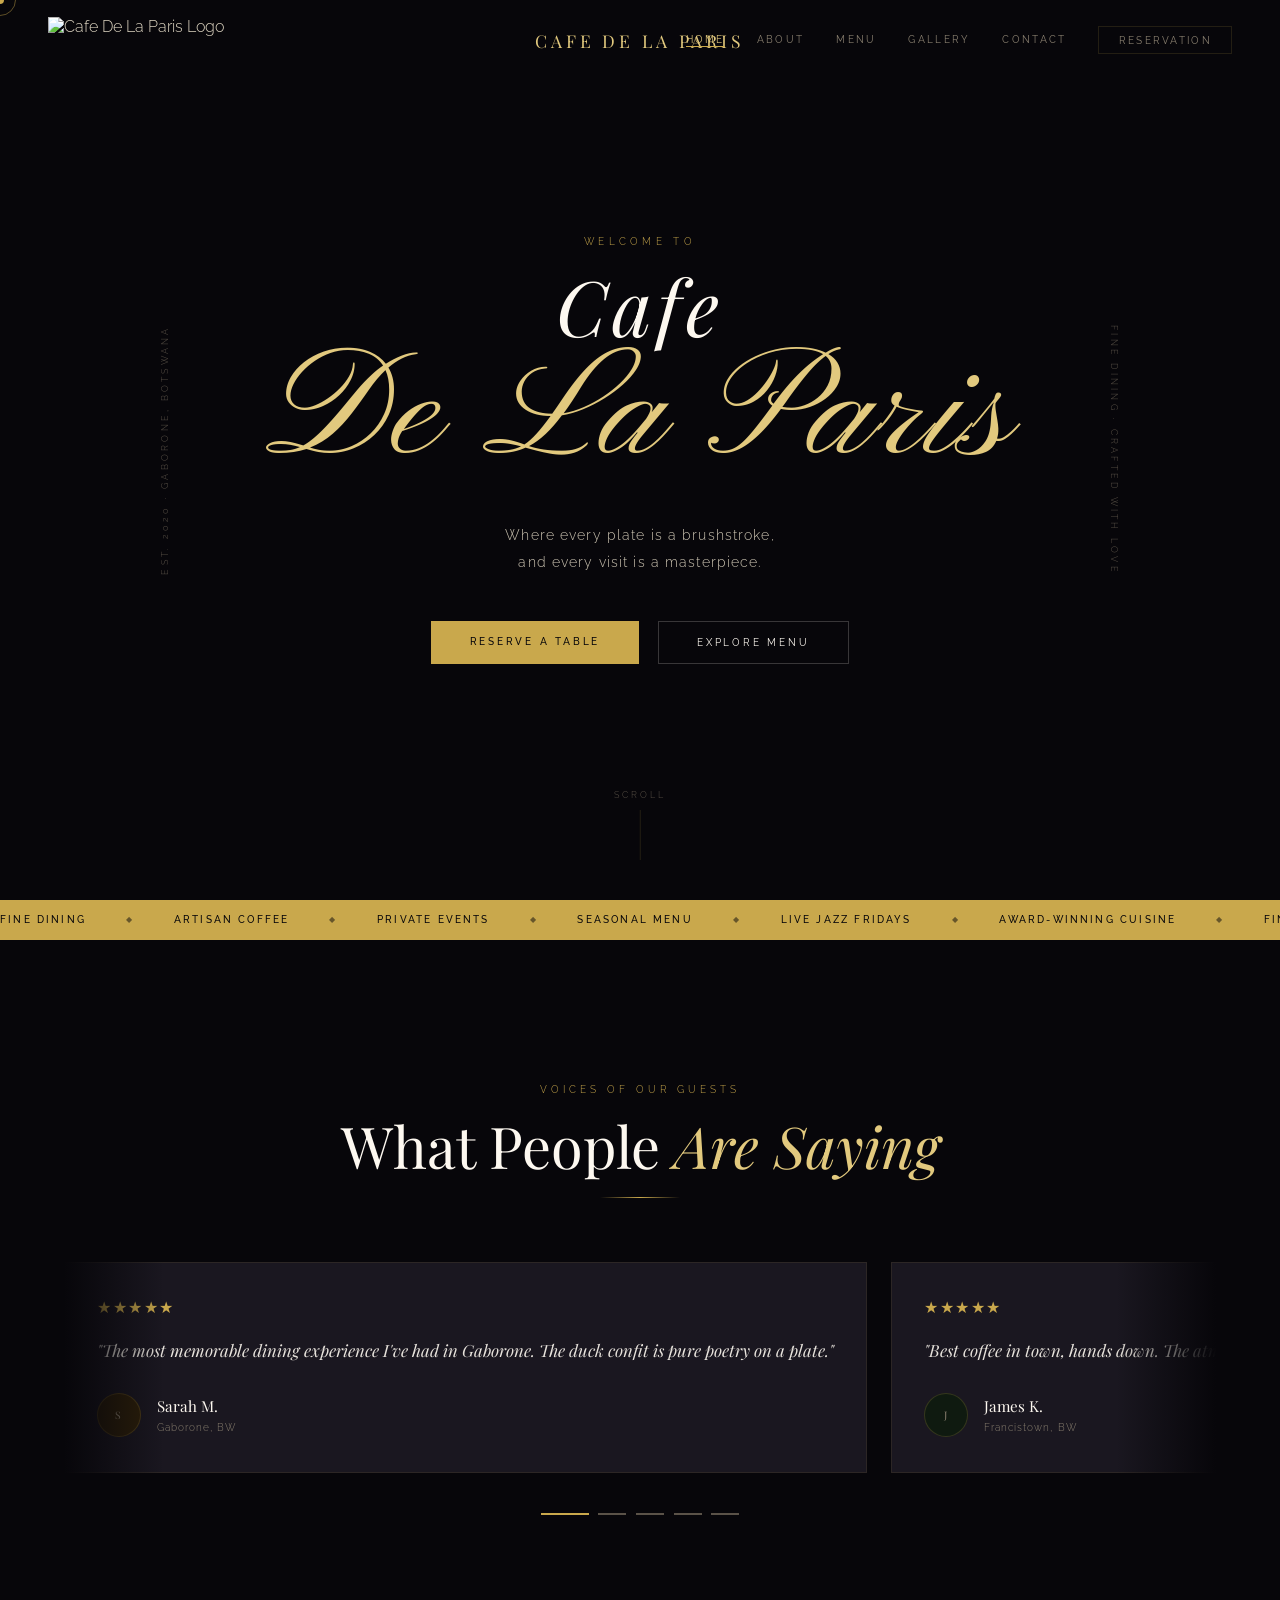
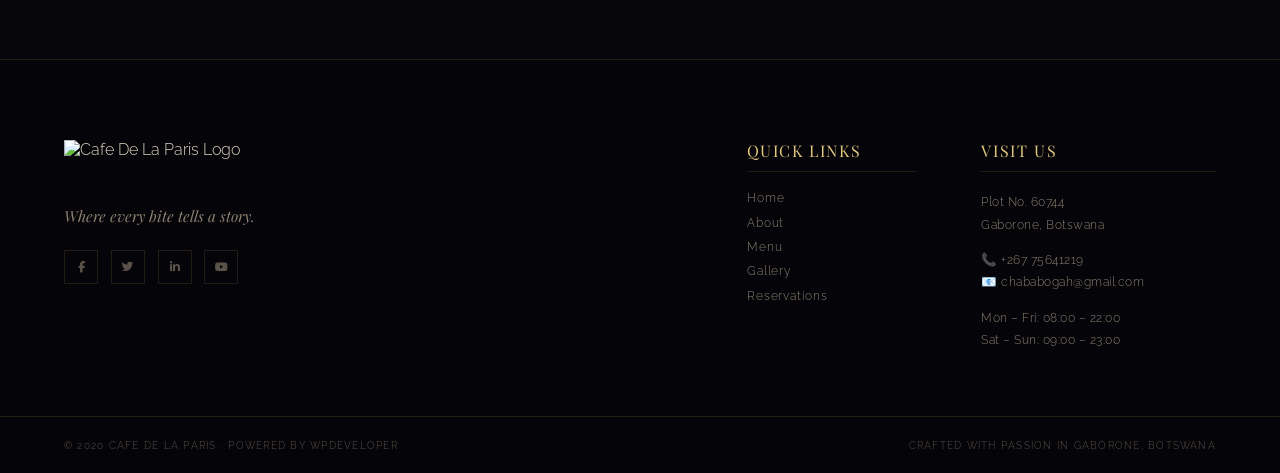
==== index.html @ c8ec7038 "Add files via upload" ====
<!DOCTYPE html>
<html lang="en">
<head>
  <meta charset="UTF-8">
  <meta name="viewport" content="width=device-width, initial-scale=1.0">
  <title>Cafe De La Paris — Home</title>

  <!-- Font Awesome -->
  <link rel="stylesheet" href="https://cdnjs.cloudflare.com/ajax/libs/font-awesome/6.5.0/css/all.min.css">

  <!-- Google Fonts -->
  <link rel="preconnect" href="https://fonts.googleapis.com">
  <link href="https://fonts.googleapis.com/css2?family=Playfair+Display:ital,wght@0,400;0,500;1,400;1,500&family=Raleway:wght@200;300;400;500&family=Pinyon+Script&display=swap" rel="stylesheet">

  <!-- Stylesheet -->
  <link rel="stylesheet" href="index.css">
</head>
<body>

  <!-- ══════════════════ CURSOR ══════════════════ -->
  <div class="cursor" id="cursor"></div>
  <div class="cursor-trail" id="cursorTrail"></div>

  <!-- ══════════════════ NAV ══════════════════ -->
  <header class="nav-wrap" id="navbar">
    <div class="nav-inner">

      <div class="nav-logo">
        <img src="images/logo 3.0.png" alt="Cafe De La Paris Logo">
      </div>

      <p class="nav-brand">Cafe De La Paris</p>

      <nav class="nav-links">
        <a href="index.html" class="active">Home</a>
        <a href="about.html">About</a>
        <a href="menu.html">Menu</a>
        <a href="gallery.html">Gallery</a>
        <a href="contact.html">Contact</a>
        <a href="reservation.html" class="nav-cta">Reservation</a>
      </nav>

      <!-- Mobile hamburger -->
      <button class="hamburger" id="hamburger" aria-label="Open menu">
        <span></span><span></span><span></span>
      </button>

    </div>
  </header>

  <!-- Mobile nav overlay -->
  <div class="mobile-nav" id="mobileNav">
    <button class="mobile-close" id="mobileClose">✕</button>
    <nav>
      <a href="index.html">Home</a>
      <a href="about.html">About</a>
      <a href="menu.html">Menu</a>
      <a href="gallery.html">Gallery</a>
      <a href="contact.html">Contact</a>
      <a href="reservation.html">Reserve a table</a>
    </nav>
  </div>

  <!-- ══════════════════ HERO ══════════════════ -->
  <section class="hero" id="hero">

    <!-- Background video -->
    <video class="hero-video" autoplay muted loop playsinline>
      <source src="video/emily.mp4" type="video/mp4">
    </video>

    <!-- Layered overlays -->
    <div class="hero-overlay-1"></div>
    <div class="hero-overlay-2"></div>

    <!-- Decorative vertical text -->
    <p class="hero-vert-left">Est. 2020 · Gaborone, Botswana</p>
    <p class="hero-vert-right">Fine Dining · Crafted With Love</p>

    <!-- Main hero content -->
    <div class="hero-content">
      <span class="hero-tag">Welcome to</span>
      <h1 class="hero-title">
        <em>Cafe</em>
        <span class="hero-title-script">De La Paris</span>
      </h1>
      <p class="hero-sub">Where every plate is a brushstroke,<br>and every visit is a masterpiece.</p>
      <div class="hero-actions">
        <a href="reservation.html" class="btn-primary">Reserve a Table</a>
        <a href="menu.html" class="btn-ghost">Explore Menu</a>
      </div>
    </div>

    <!-- Animated scroll indicator -->
    <div class="scroll-indicator">
      <span>Scroll</span>
      <div class="scroll-bar"><div class="scroll-thumb"></div></div>
    </div>

  </section>

  <!-- ══════════════════ MARQUEE STRIP ══════════════════ -->
  <div class="marquee-strip">
    <div class="marquee-track">
      <span>Fine Dining</span>
      <span class="dot">◆</span>
      <span>Artisan Coffee</span>
      <span class="dot">◆</span>
      <span>Private Events</span>
      <span class="dot">◆</span>
      <span>Seasonal Menu</span>
      <span class="dot">◆</span>
      <span>Live Jazz Fridays</span>
      <span class="dot">◆</span>
      <span>Award-Winning Cuisine</span>
      <span class="dot">◆</span>
      <span>Fine Dining</span>
      <span class="dot">◆</span>
      <span>Artisan Coffee</span>
      <span class="dot">◆</span>
      <span>Private Events</span>
      <span class="dot">◆</span>
      <span>Seasonal Menu</span>
      <span class="dot">◆</span>
      <span>Live Jazz Fridays</span>
      <span class="dot">◆</span>
      <span>Award-Winning Cuisine</span>
      <span class="dot">◆</span>
    </div>
  </div>

  <!-- ══════════════════ REVIEWS ══════════════════ -->
  <section class="reviews-section reveal-section">
    <div class="reviews-header">
      <span class="section-tag">Voices of Our Guests</span>
      <h2 class="section-title">What People <em>Are Saying</em></h2>
      <div class="gold-rule"></div>
    </div>

    <div class="reviews-track-wrap">
      <div class="reviews-track" id="reviewsTrack">

        <div class="review-card">
          <div class="review-stars">★★★★★</div>
          <p class="review-text">"The most memorable dining experience I've had in Gaborone. The duck confit is pure poetry on a plate."</p>
          <div class="review-author">
            <div class="review-avatar" style="background:#2c1f0a;">
              <!-- Replace with: <img src="images/sarah.jpg" alt="Sarah"> -->
              <span>S</span>
            </div>
            <div>
              <strong>Sarah M.</strong>
              <span>Gaborone, BW</span>
            </div>
          </div>
        </div>

        <div class="review-card">
          <div class="review-stars">★★★★★</div>
          <p class="review-text">"Best coffee in town, hands down. The atmosphere is stunning and the staff make you feel like royalty."</p>
          <div class="review-author">
            <div class="review-avatar" style="background:#0f1a10;">
              <span>J</span>
            </div>
            <div>
              <strong>James K.</strong>
              <span>Francistown, BW</span>
            </div>
          </div>
        </div>

        <div class="review-card">
          <div class="review-stars">★★★★★</div>
          <p class="review-text">"Friendly staff, gorgeous décor and absolutely delicious desserts. We come every weekend!"</p>
          <div class="review-author">
            <div class="review-avatar" style="background:#1a0f0a;">
              <span>L</span>
            </div>
            <div>
              <strong>Lebo T.</strong>
              <span>Gaborone, BW</span>
            </div>
          </div>
        </div>

        <div class="review-card">
          <div class="review-stars">★★★★★</div>
          <p class="review-text">"The truffle risotto alone is worth a trip across the city. Truly world-class cooking."</p>
          <div class="review-author">
            <div class="review-avatar" style="background:#0a0f1a;">
              <span>A</span>
            </div>
            <div>
              <strong>Amelia R.</strong>
              <span>Cape Town, SA</span>
            </div>
          </div>
        </div>

        <div class="review-card">
          <div class="review-stars">★★★★★</div>
          <p class="review-text">"Jazz night on Friday was magical. Great music, great wine, unforgettable company."</p>
          <div class="review-author">
            <div class="review-avatar" style="background:#081418;">
              <span>M</span>
            </div>
            <div>
              <strong>Mike O.</strong>
              <span>Johannesburg, SA</span>
            </div>
          </div>
        </div>

      </div>
    </div>

    <!-- Dots navigation -->
    <div class="reviews-dots" id="reviewsDots"></div>
  </section>

  <!-- ══════════════════ FOOTER ══════════════════ -->
  <footer class="site-footer">
    <div class="footer-top">

      <div class="footer-brand">
        <img src="images/logo 3.0.png" alt="Cafe De La Paris Logo" class="footer-logo">
        <p class="footer-tagline">Where every bite tells a story.</p>
        <div class="footer-socials">
          <a href="#" aria-label="Facebook"><i class="fab fa-facebook-f"></i></a>
          <a href="#" aria-label="Twitter"><i class="fab fa-twitter"></i></a>
          <a href="#" aria-label="LinkedIn"><i class="fab fa-linkedin-in"></i></a>
          <a href="#" aria-label="YouTube"><i class="fab fa-youtube"></i></a>
        </div>
      </div>

      <div class="footer-map-col">
        <iframe
          src="https://www.google.com/maps/embed?pb=!1m18!1m12!1m3!1d1983.123456789!2d-0.119543!3d51.503324!2m3!1f0!2f0!3f0!3m2!1i1024!2i768!4f13.1!3m3!1m2!1s0x487604b123456789%3A0xabcdef123456789!2slastminute.com%20London%20Eye!5e0!3m2!1sen!2suk!4v1600000000000!5m2!1sen!2suk"
          width="100%" height="180" style="border:0;" allowfullscreen="" loading="lazy"
          referrerpolicy="no-referrer-when-downgrade">
        </iframe>
      </div>

      <div class="footer-links-col">
        <h4>Quick Links</h4>
        <a href="home.html">Home</a>
        <a href="about.css">About</a>
        <a href="#">Menu</a>
        <a href="gallery.html">Gallery</a>
        <a href="reservation.html">Reservations</a>
      </div>

      <div class="footer-info-col">
        <h4>Visit Us</h4>
        <p>Plot No. 60744<br>Gaborone, Botswana</p>
        <p style="margin-top:0.8rem;">📞 +267 75641219</p>
        <p>📧 chababogah@gmail.com</p>
        <p style="margin-top:0.8rem;">Mon – Fri: 08:00 – 22:00</p>
        <p>Sat – Sun: 09:00 – 23:00</p>
      </div>

    </div>

    <div class="footer-bottom">
      <p>© 2020 Cafe De La Paris · Powered by WPDEVELOPER</p>
      <p>Crafted with passion in Gaborone, Botswana</p>
    </div>
  </footer>

  <!-- JavaScript -->
  <script src="index.js"></script>

</body>
</html>
---- index.css ----
/* ============================================================
   CAFE DE LA PARIS — index.css
   Aesthetic: Dark Luxury · French Editorial · Warm Gold
   ============================================================ */

@import url('https://fonts.googleapis.com/css2?family=Playfair+Display:ital,wght@0,400;0,500;1,400;1,500&family=Raleway:wght@200;300;400;500&family=Pinyon+Script&display=swap');

/* ── Variables ── */
:root {
  --black:     #07060a;
  --deep:      #0e0c12;
  --charcoal:  #1a1720;
  --gold:      #c9a84c;
  --gold-lt:   #e2c97e;
  --gold-dim:  rgba(201,168,76,0.15);
  --gold-glow: rgba(201,168,76,0.35);
  --cream:     #fdf8f0;
  --body:      #ccc4b2;
  --body-dim:  #8a8070;
  --muted:     #5a5248;

  --serif:  'Playfair Display', Georgia, serif;
  --script: 'Pinyon Script', cursive;
  --sans:   'Raleway', sans-serif;
  --ease:   cubic-bezier(0.25, 0.46, 0.45, 0.94);
  --nav-h:  80px;
}

/* ── Reset ── */
*, *::before, *::after { box-sizing: border-box; margin: 0; padding: 0; }
html { scroll-behavior: smooth; font-size: 16px; }
body {
  background: var(--black);
  color: var(--body);
  font-family: var(--sans);
  font-weight: 300;
  overflow-x: hidden;
  cursor: none;
  -webkit-font-smoothing: antialiased;
}
a   { text-decoration: none; color: inherit; }
img { display: block; max-width: 100%; }

/* ── Custom Cursor ── */
.cursor {
  position: fixed;
  width: 8px; height: 8px;
  background: var(--gold);
  border-radius: 50%;
  pointer-events: none;
  z-index: 9999;
  transform: translate(-50%,-50%);
  transition: width .25s var(--ease), height .25s var(--ease);
}
.cursor-trail {
  position: fixed;
  width: 32px; height: 32px;
  border: 1px solid rgba(201,168,76,.45);
  border-radius: 50%;
  pointer-events: none;
  z-index: 9998;
  transform: translate(-50%,-50%);
  transition: width .35s var(--ease), height .35s var(--ease), opacity .3s;
}

/* ══════════════════════════════════════════════
   NAV
══════════════════════════════════════════════ */
.nav-wrap {
  position: fixed;
  top: 0; left: 0; width: 100%;
  z-index: 200;
  height: var(--nav-h);
  transition: background .4s var(--ease), box-shadow .4s;
}
.nav-wrap.scrolled {
  background: rgba(7,6,10,.96);
  box-shadow: 0 1px 0 var(--gold-dim);
  backdrop-filter: blur(10px);
}
.nav-inner {
  max-width: 1400px;
  margin: 0 auto;
  height: 100%;
  display: flex;
  align-items: center;
  justify-content: space-between;
  padding: 0 3rem;
  gap: 2rem;
}
.nav-logo img {
  height: 46px; width: auto;
  filter: brightness(1.1);
}
.nav-brand {
  font-family: var(--serif);
  font-size: 1.1rem;
  font-weight: 400;
  letter-spacing: .22em;
  color: var(--gold-lt);
  text-transform: uppercase;
  position: absolute;
  left: 50%; transform: translateX(-50%);
  white-space: nowrap;
  pointer-events: none;
}
.nav-links {
  display: flex;
  align-items: center;
  gap: 2rem;
}
.nav-links a {
  font-size: .65rem;
  font-weight: 400;
  letter-spacing: .22em;
  text-transform: uppercase;
  color: var(--body-dim);
  position: relative;
  padding-bottom: 2px;
  transition: color .3s;
  cursor: none;
}
.nav-links a::after {
  content: '';
  position: absolute;
  left: 0; bottom: 0;
  width: 0; height: 1px;
  background: var(--gold);
  transition: width .35s var(--ease);
}
.nav-links a:hover,
.nav-links a.active        { color: var(--gold-lt); }
.nav-links a:hover::after,
.nav-links a.active::after { width: 100%; }

.nav-cta {
  border: 1px solid var(--gold-dim) !important;
  padding: .45rem 1.2rem !important;
  transition: border-color .3s, background .3s, color .3s !important;
}
.nav-cta:hover {
  background: var(--gold-dim) !important;
  border-color: var(--gold) !important;
  color: var(--gold-lt) !important;
}

/* Hamburger */
.hamburger {
  display: none;
  flex-direction: column;
  gap: 5px;
  background: none;
  border: none;
  cursor: none;
  padding: 4px;
}
.hamburger span {
  display: block;
  width: 24px; height: 1px;
  background: var(--gold);
  transition: transform .3s, opacity .3s;
}

/* Mobile nav */
.mobile-nav {
  position: fixed;
  inset: 0;
  background: rgba(7,6,10,.98);
  z-index: 500;
  display: flex;
  flex-direction: column;
  align-items: center;
  justify-content: center;
  gap: 2rem;
  opacity: 0;
  pointer-events: none;
  transition: opacity .4s var(--ease);
}
.mobile-nav.open { opacity: 1; pointer-events: all; }
.mobile-nav nav  { display: flex; flex-direction: column; align-items: center; gap: 1.8rem; }
.mobile-nav a {
  font-family: var(--serif);
  font-size: 2rem;
  font-weight: 400;
  color: var(--cream);
  letter-spacing: .1em;
  transition: color .3s;
}
.mobile-nav a:hover { color: var(--gold-lt); }
.mobile-close {
  position: absolute;
  top: 2rem; right: 2.5rem;
  font-size: 1.4rem;
  color: var(--body-dim);
  background: none;
  border: none;
  cursor: none;
  transition: color .3s;
}
.mobile-close:hover { color: var(--gold); }

/* ══════════════════════════════════════════════
   HERO
══════════════════════════════════════════════ */
.hero {
  position: relative;
  height: 100vh;
  min-height: 620px;
  display: flex;
  align-items: center;
  justify-content: center;
  overflow: hidden;
}
.hero-video {
  position: absolute;
  inset: 0;
  width: 100%; height: 100%;
  object-fit: cover;
  object-position: center;
  filter: brightness(.3) saturate(.65);
  z-index: 0;
}
.hero-overlay-1 {
  position: absolute; inset: 0; z-index: 1;
  background: radial-gradient(ellipse at center, transparent 20%, rgba(7,6,10,.7) 100%);
}
.hero-overlay-2 {
  position: absolute; inset: 0; z-index: 2;
  background: linear-gradient(to bottom,
    rgba(7,6,10,.55)  0%,
    transparent       30%,
    transparent       65%,
    rgba(7,6,10,.98)  100%
  );
}

/* Vertical decorative text */
.hero-vert-left,
.hero-vert-right {
  position: absolute;
  font-size: .58rem;
  letter-spacing: .35em;
  text-transform: uppercase;
  color: var(--muted);
  z-index: 4;
  white-space: nowrap;
}
.hero-vert-left  { left: 2.5rem; top: 50%; transform: translateY(-50%) rotate(-90deg); }
.hero-vert-right { right: 2.5rem; top: 50%; transform: translateY(-50%) rotate(90deg); }

/* Hero content */
.hero-content {
  position: relative;
  z-index: 5;
  text-align: center;
  padding: 0 1.5rem;
}
.hero-tag {
  display: block;
  font-size: .6rem;
  letter-spacing: .45em;
  text-transform: uppercase;
  color: var(--gold);
  margin-bottom: 1.5rem;
  animation: fadeUp .9s ease both;
}
.hero-title {
  font-family: var(--serif);
  font-weight: 400;
  line-height: .9;
  color: var(--cream);
  animation: fadeUp .9s ease .12s both;
}
.hero-title em {
  display: block;
  font-size: clamp(2.5rem, 6vw, 5.5rem);
  font-style: italic;
  letter-spacing: .06em;
  color: var(--cream);
}
.hero-title-script {
  display: block;
  font-family: var(--script);
  font-size: clamp(4rem, 12vw, 11rem);
  color: var(--gold-lt);
  line-height: 1;
  letter-spacing: .02em;
}
.hero-sub {
  font-size: .88rem;
  font-weight: 300;
  letter-spacing: .08em;
  color: var(--body);
  opacity: .8;
  margin: 1.8rem auto 2.8rem;
  max-width: 420px;
  line-height: 1.9;
  animation: fadeUp .9s ease .25s both;
}
.hero-actions {
  display: flex;
  gap: 1.2rem;
  justify-content: center;
  animation: fadeUp .9s ease .38s both;
}

/* Scroll indicator */
.scroll-indicator {
  position: absolute;
  bottom: 2.5rem;
  left: 50%;
  transform: translateX(-50%);
  z-index: 5;
  display: flex;
  flex-direction: column;
  align-items: center;
  gap: .6rem;
}
.scroll-indicator span {
  font-size: .55rem;
  letter-spacing: .35em;
  text-transform: uppercase;
  color: var(--muted);
}
.scroll-bar {
  width: 1px; height: 50px;
  background: rgba(201,168,76,.15);
  position: relative;
  overflow: hidden;
}
.scroll-thumb {
  width: 100%; height: 50%;
  background: var(--gold);
  position: absolute;
  top: -50%;
  animation: scrollDown 2s ease infinite;
}
@keyframes scrollDown {
  0%   { top: -50%; }
  100% { top: 100%; }
}

/* ── Buttons ── */
.btn-primary {
  display: inline-block;
  font-family: var(--sans);
  font-size: .62rem;
  font-weight: 500;
  letter-spacing: .28em;
  text-transform: uppercase;
  color: var(--black);
  background: var(--gold);
  padding: .95rem 2.4rem;
  cursor: none;
  transition: background .35s var(--ease), transform .25s, box-shadow .35s;
  box-shadow: 0 0 0 rgba(201,168,76,0);
}
.btn-primary:hover {
  background: var(--gold-lt);
  transform: translateY(-2px);
  box-shadow: 0 8px 32px rgba(201,168,76,.3);
}
.btn-ghost {
  display: inline-block;
  font-family: var(--sans);
  font-size: .62rem;
  font-weight: 400;
  letter-spacing: .28em;
  text-transform: uppercase;
  color: var(--cream);
  border: 1px solid rgba(253,248,240,.2);
  padding: .95rem 2.4rem;
  cursor: none;
  transition: border-color .35s, color .35s, background .35s;
}
.btn-ghost:hover {
  border-color: var(--gold);
  color: var(--gold-lt);
  background: rgba(201,168,76,.06);
}

/* ══════════════════════════════════════════════
   MARQUEE STRIP
══════════════════════════════════════════════ */
.marquee-strip {
  background: var(--gold);
  padding: .9rem 0;
  overflow: hidden;
}
.marquee-track {
  display: flex;
  gap: 2.5rem;
  width: max-content;
  animation: marquee 22s linear infinite;
}
.marquee-track span {
  font-size: .62rem;
  font-weight: 500;
  letter-spacing: .22em;
  text-transform: uppercase;
  color: var(--black);
  white-space: nowrap;
}
.marquee-track .dot { font-size: .5rem; opacity: .5; }
@keyframes marquee {
  from { transform: translateX(0); }
  to   { transform: translateX(-50%); }
}

/* ══════════════════════════════════════════════
   SHARED SECTION STYLES
══════════════════════════════════════════════ */
.section-tag {
  display: block;
  font-size: .6rem;
  letter-spacing: .42em;
  text-transform: uppercase;
  color: var(--gold);
  margin-bottom: 1.2rem;
}
.section-title {
  font-family: var(--serif);
  font-size: clamp(2rem, 4.5vw, 3.8rem);
  font-weight: 400;
  color: var(--cream);
  line-height: 1.1;
  margin-bottom: 1.2rem;
}
.section-title em {
  font-style: italic;
  color: var(--gold-lt);
}
.gold-rule {
  width: 55px; height: 1px;
  background: linear-gradient(to right, var(--gold), transparent);
  margin-bottom: 2rem;
}

/* Reveal animation */
.reveal-section {
  opacity: 0;
  transform: translateY(40px);
  transition: opacity .8s var(--ease), transform .8s var(--ease);
}
.reveal-section.visible {
  opacity: 1;
  transform: translateY(0);
}

/* ══════════════════════════════════════════════
   ABOUT SPLIT
══════════════════════════════════════════════ */
.about-split {
  display: grid;
  grid-template-columns: 1fr 1fr;
  gap: 6rem;
  align-items: center;
  max-width: 1300px;
  margin: 0 auto;
  padding: 9rem 4rem;
}
.about-img-frame {
  position: relative;
  height: 520px;
}
.about-img-ph {
  width: 100%; height: 100%;
  background: linear-gradient(135deg, #1a1208, #2c1f0a);
  display: flex;
  align-items: center;
  justify-content: center;
}
.about-img-ph i { font-size: 4rem; color: rgba(201,168,76,.18); }
.about-img-frame img { width: 100%; height: 100%; object-fit: cover; }

/* Gold corner accent on image */
.about-img-frame::before {
  content: '';
  position: absolute;
  top: -12px; left: -12px;
  width: 80px; height: 80px;
  border-top: 2px solid var(--gold);
  border-left: 2px solid var(--gold);
  opacity: .5;
}
.about-img-frame::after {
  content: '';
  position: absolute;
  bottom: -12px; right: -12px;
  width: 80px; height: 80px;
  border-bottom: 2px solid var(--gold);
  border-right: 2px solid var(--gold);
  opacity: .5;
}

/* Badge */
.about-badge {
  position: absolute;
  bottom: -1.5rem;
  right: -1.5rem;
  width: 90px; height: 90px;
  background: var(--gold);
  border-radius: 50%;
  display: flex;
  flex-direction: column;
  align-items: center;
  justify-content: center;
  box-shadow: 0 0 30px rgba(201,168,76,.4);
}
.badge-num {
  font-family: var(--serif);
  font-size: 1.6rem;
  font-weight: 500;
  color: var(--black);
  line-height: 1;
}
.badge-label {
  font-size: .55rem;
  letter-spacing: .12em;
  text-transform: uppercase;
  color: rgba(7,6,10,.6);
}

/* Stats row */
.about-stat-row {
  display: flex;
  gap: 2rem;
  margin-top: 3rem;
}
.stat {
  display: flex;
  flex-direction: column;
  gap: .25rem;
}
.stat strong {
  font-family: var(--serif);
  font-size: 2rem;
  font-weight: 400;
  color: var(--gold-lt);
  line-height: 1;
}
.stat span {
  font-size: .68rem;
  letter-spacing: .12em;
  text-transform: uppercase;
  color: var(--body-dim);
}
.about-text-col p {
  font-size: .9rem;
  line-height: 1.9;
  color: var(--body);
  margin-bottom: 1.2rem;
  opacity: .85;
}

/* ══════════════════════════════════════════════
   MENU SECTION
══════════════════════════════════════════════ */
.menu-section {
  background: var(--deep);
  padding: 9rem 4rem;
}
.menu-header {
  text-align: center;
  margin-bottom: 4rem;
}
.menu-header .gold-rule { margin-left: auto; margin-right: auto; background: linear-gradient(to right, transparent, var(--gold), transparent); width: 80px; }

.menu-grid {
  display: grid;
  grid-template-columns: repeat(4, 1fr);
  gap: 1.5rem;
  max-width: 1300px;
  margin: 0 auto;
}
.menu-card {
  background: var(--charcoal);
  border: 1px solid rgba(201,168,76,.08);
  overflow: hidden;
  transition: transform .4s var(--ease), border-color .4s, box-shadow .4s;
  cursor: none;
}
.menu-card:hover {
  transform: translateY(-8px);
  border-color: rgba(201,168,76,.3);
  box-shadow: 0 20px 60px rgba(0,0,0,.4);
}
.featured-card {
  border-color: rgba(201,168,76,.25) !important;
}
.menu-card-img {
  height: 220px;
  position: relative;
  overflow: hidden;
}
.menu-card-img img { width: 100%; height: 100%; object-fit: cover; transition: transform .6s var(--ease); }
.menu-card:hover .menu-card-img img { transform: scale(1.08); }
.menu-img-ph {
  width: 100%; height: 100%;
  display: flex; align-items: center; justify-content: center;
}
.menu-img-ph i { font-size: 2.5rem; color: rgba(201,168,76,.2); }

.ph-food-1 { background: linear-gradient(135deg,#1a1208,#2c1a0a); }
.ph-food-2 { background: linear-gradient(135deg,#081418,#0f2030); }
.ph-food-3 { background: linear-gradient(135deg,#0a1a10,#102c18); }
.ph-food-4 { background: linear-gradient(135deg,#1a0a12,#2c0f1e); }

.menu-card-body { padding: 1.4rem 1.5rem 1.8rem; }
.menu-card-top {
  display: flex;
  justify-content: space-between;
  align-items: baseline;
  margin-bottom: .7rem;
}
.menu-card-top h3 {
  font-family: var(--serif);
  font-size: 1.05rem;
  font-weight: 400;
  color: var(--cream);
  letter-spacing: .03em;
}
.menu-price {
  font-family: var(--serif);
  font-size: 1rem;
  color: var(--gold);
  font-style: italic;
}
.menu-card-body p {
  font-size: .75rem;
  line-height: 1.7;
  color: var(--body-dim);
  margin-bottom: 1rem;
}
.menu-tag {
  font-size: .58rem;
  letter-spacing: .18em;
  text-transform: uppercase;
  color: var(--gold);
  border: 1px solid rgba(201,168,76,.25);
  padding: .25rem .7rem;
}
.menu-footer-action {
  text-align: center;
  margin-top: 3.5rem;
}

/* ══════════════════════════════════════════════
   EXPERIENCE SECTION
══════════════════════════════════════════════ */
.experience-section {
  position: relative;
  min-height: 85vh;
  display: flex;
  align-items: center;
  overflow: hidden;
}
.exp-bg-img {
  position: absolute;
  inset: 0;
}
.exp-bg-ph {
  width: 100%; height: 100%;
  background: linear-gradient(135deg,#0e0c08,#1a1510,#0e0c08);
}
.exp-bg-img img { width: 100%; height: 100%; object-fit: cover; }
.exp-overlay {
  position: absolute; inset: 0;
  background: linear-gradient(to right,
    rgba(7,6,10,.95) 0%,
    rgba(7,6,10,.7)  50%,
    rgba(7,6,10,.2)  100%
  );
}
.exp-content {
  position: relative;
  z-index: 2;
  max-width: 540px;
  padding: 7rem 5rem;
}
.exp-content p {
  font-size: .88rem;
  line-height: 1.9;
  color: var(--body-dim);
  margin-bottom: 2.5rem;
}
.exp-features {
  display: grid;
  grid-template-columns: 1fr 1fr;
  gap: 1.2rem;
  margin-bottom: 3rem;
}
.exp-feat {
  display: flex;
  align-items: center;
  gap: .8rem;
  font-size: .7rem;
  letter-spacing: .1em;
  text-transform: uppercase;
  color: var(--body);
}
.exp-feat i {
  color: var(--gold);
  font-size: .85rem;
  width: 18px;
}

/* ══════════════════════════════════════════════
   REVIEWS
══════════════════════════════════════════════ */
.reviews-section {
  padding: 9rem 4rem;
  max-width: 1400px;
  margin: 0 auto;
}
.reviews-header {
  text-align: center;
  margin-bottom: 4rem;
}
.reviews-header .gold-rule { margin-left: auto; margin-right: auto; background: linear-gradient(to right, transparent, var(--gold), transparent); width: 80px; }

.reviews-track-wrap {
  overflow: hidden;
  position: relative;
}
.reviews-track-wrap::before,
.reviews-track-wrap::after {
  content: '';
  position: absolute;
  top: 0; bottom: 0;
  width: 100px;
  z-index: 2;
  pointer-events: none;
}
.reviews-track-wrap::before { left: 0; background: linear-gradient(to right, var(--black), transparent); }
.reviews-track-wrap::after  { right: 0; background: linear-gradient(to left,  var(--black), transparent); }

.reviews-track {
  display: flex;
  gap: 1.5rem;
  transition: transform .5s var(--ease);
}
.review-card {
  min-width: 360px;
  background: var(--charcoal);
  border: 1px solid rgba(201,168,76,.1);
  padding: 2.2rem 2rem;
  flex-shrink: 0;
}
.review-stars {
  font-size: 1rem;
  color: var(--gold);
  letter-spacing: .1em;
  margin-bottom: 1.2rem;
}
.review-text {
  font-family: var(--serif);
  font-size: 1.05rem;
  font-style: italic;
  color: var(--cream);
  line-height: 1.7;
  margin-bottom: 1.8rem;
  opacity: .9;
}
.review-author {
  display: flex;
  align-items: center;
  gap: 1rem;
}
.review-avatar {
  width: 44px; height: 44px;
  border-radius: 50%;
  display: flex;
  align-items: center;
  justify-content: center;
  font-family: var(--serif);
  font-size: 1.1rem;
  color: var(--gold-lt);
  border: 1px solid rgba(201,168,76,.2);
  flex-shrink: 0;
  overflow: hidden;
}
.review-avatar img { width: 100%; height: 100%; object-fit: cover; }
.review-author strong {
  display: block;
  font-family: var(--serif);
  font-size: .95rem;
  font-weight: 400;
  color: var(--cream);
}
.review-author span {
  font-size: .65rem;
  letter-spacing: .1em;
  color: var(--body-dim);
}
.reviews-dots {
  display: flex;
  justify-content: center;
  gap: .6rem;
  margin-top: 2.5rem;
}
.reviews-dots button {
  width: 28px; height: 2px;
  background: var(--muted);
  border: none;
  cursor: none;
  transition: background .3s, width .3s;
}
.reviews-dots button.active {
  background: var(--gold);
  width: 48px;
}

/* ══════════════════════════════════════════════
   CTA SECTION
══════════════════════════════════════════════ */
.cta-section {
  position: relative;
  overflow: hidden;
  background: var(--deep);
  padding: 9rem 4rem;
  text-align: center;
  border-top: 1px solid var(--gold-dim);
  border-bottom: 1px solid var(--gold-dim);
}
.cta-inner {
  position: relative;
  z-index: 2;
  max-width: 620px;
  margin: 0 auto;
}
.cta-inner p {
  font-size: .88rem;
  line-height: 1.9;
  color: var(--body-dim);
  margin-bottom: 1.8rem;
}
.cta-hours {
  display: flex;
  justify-content: center;
  gap: 2.5rem;
  margin-bottom: 2.5rem;
}
.cta-hour {
  display: flex;
  align-items: center;
  gap: .7rem;
  font-size: .7rem;
  letter-spacing: .12em;
  text-transform: uppercase;
  color: var(--body-dim);
}
.cta-hour i { color: var(--gold); font-size: .75rem; }

/* Decorative rings behind CTA */
.cta-deco-ring {
  position: absolute;
  width: 600px; height: 600px;
  border: 1px solid var(--gold-dim);
  border-radius: 50%;
  top: 50%; left: 50%;
  transform: translate(-50%,-50%);
  animation: slowSpin 40s linear infinite;
  pointer-events: none;
}
.cta-ring-2 {
  width: 380px; height: 380px;
  animation: slowSpin 25s linear infinite reverse;
  border-color: rgba(201,168,76,.07);
}
@keyframes slowSpin {
  from { transform: translate(-50%,-50%) rotate(0deg); }
  to   { transform: translate(-50%,-50%) rotate(360deg); }
}

/* ══════════════════════════════════════════════
   FOOTER
══════════════════════════════════════════════ */
.site-footer {
  background: #050408;
  border-top: 1px solid var(--gold-dim);
}
.footer-top {
  max-width: 1300px;
  margin: 0 auto;
  padding: 5rem 4rem 4rem;
  display: grid;
  grid-template-columns: 1.4fr 1.2fr 0.8fr 1.1fr;
  gap: 4rem;
  align-items: start;
}
.footer-logo {
  height: 50px; width: auto;
  filter: brightness(1.1);
  margin-bottom: 1rem;
}
.footer-tagline {
  font-family: var(--serif);
  font-size: .95rem;
  font-style: italic;
  color: var(--body-dim);
  margin-bottom: 1.5rem;
}
.footer-socials { display: flex; gap: .8rem; }
.footer-socials a {
  width: 34px; height: 34px;
  border: 1px solid var(--gold-dim);
  display: flex; align-items: center; justify-content: center;
  font-size: .72rem;
  color: var(--muted);
  transition: border-color .3s, color .3s, background .3s;
  cursor: none;
}
.footer-socials a:hover { border-color: var(--gold); color: var(--gold); background: rgba(201,168,76,.07); }

.footer-map-col iframe {
  display: block;
  border: 1px solid var(--gold-dim);
  filter: grayscale(.6) brightness(.65);
  transition: filter .4s;
}
.footer-map-col iframe:hover { filter: grayscale(.15) brightness(.85); }

.footer-links-col h4,
.footer-info-col h4 {
  font-family: var(--serif);
  font-size: 1rem;
  font-weight: 400;
  color: var(--gold-lt);
  letter-spacing: .1em;
  text-transform: uppercase;
  margin-bottom: 1.2rem;
  padding-bottom: .6rem;
  border-bottom: 1px solid var(--gold-dim);
}
.footer-links-col a {
  display: block;
  font-size: .75rem;
  letter-spacing: .08em;
  color: var(--body-dim);
  margin-bottom: .65rem;
  transition: color .3s, padding-left .3s;
  cursor: none;
}
.footer-links-col a:hover { color: var(--gold-lt); padding-left: .4rem; }
.footer-info-col p {
  font-size: .78rem;
  letter-spacing: .04em;
  line-height: 1.8;
  color: var(--body-dim);
}

.footer-bottom {
  border-top: 1px solid var(--gold-dim);
  padding: 1.4rem 4rem;
  display: flex;
  align-items: center;
  justify-content: space-between;
  max-width: 100%;
}
.footer-bottom p {
  font-size: .65rem;
  letter-spacing: .12em;
  text-transform: uppercase;
  color: var(--muted);
}

/* ── Animations ── */
@keyframes fadeUp {
  from { opacity: 0; transform: translateY(28px); }
  to   { opacity: 1; transform: translateY(0); }
}

/* ── Scrollbar ── */
::-webkit-scrollbar       { width: 4px; }
::-webkit-scrollbar-track { background: var(--black); }
::-webkit-scrollbar-thumb { background: rgba(201,168,76,.3); }

/* ══════════════════════════════════════════════
   RESPONSIVE
══════════════════════════════════════════════ */
@media (max-width: 1100px) {
  .menu-grid       { grid-template-columns: repeat(2,1fr); }
  .about-split     { gap: 3rem; padding: 6rem 2.5rem; }
  .footer-top      { grid-template-columns: 1fr 1fr; gap: 3rem; }
}

@media (max-width: 860px) {
  .nav-links       { display: none; }
  .nav-brand       { font-size: .85rem; }
  .hamburger       { display: flex; }
  .about-split     { grid-template-columns: 1fr; padding: 5rem 2rem; }
  .about-img-frame { height: 360px; }
  .exp-content     { padding: 5rem 2rem; max-width: 100%; }
  .menu-section    { padding: 6rem 2rem; }
  .reviews-section { padding: 6rem 2rem; }
  .cta-section     { padding: 6rem 2rem; }
}

@media (max-width: 600px) {
  .menu-grid       { grid-template-columns: 1fr; }
  .footer-top      { grid-template-columns: 1fr; gap: 2.5rem; padding: 4rem 1.5rem 3rem; }
  .footer-bottom   { flex-direction: column; gap: .6rem; text-align: center; padding: 1.2rem 1.5rem; }
  .hero-vert-left,
  .hero-vert-right { display: none; }
  .cta-hours       { flex-direction: column; gap: 1rem; align-items: center; }
  .hero-actions    { flex-direction: column; align-items: center; }
  .nav-inner       { padding: 0 1.5rem; }
}
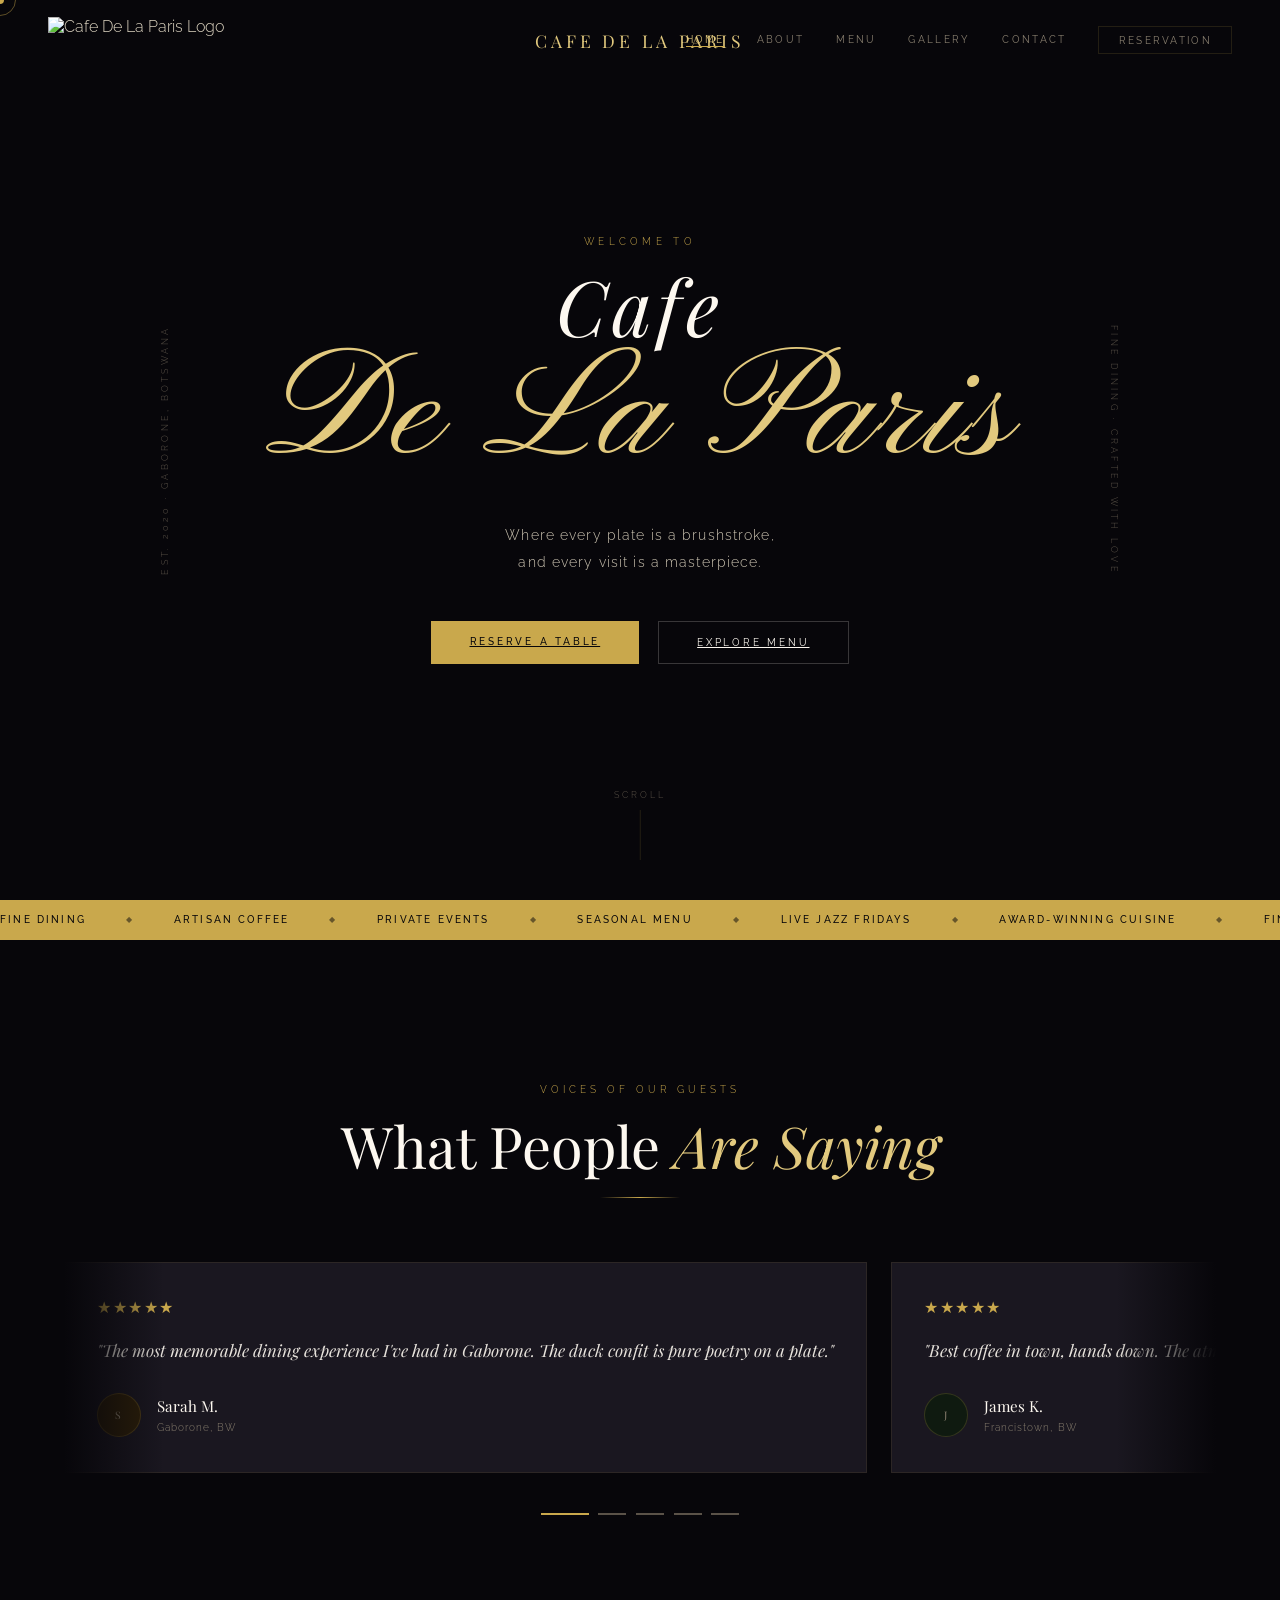
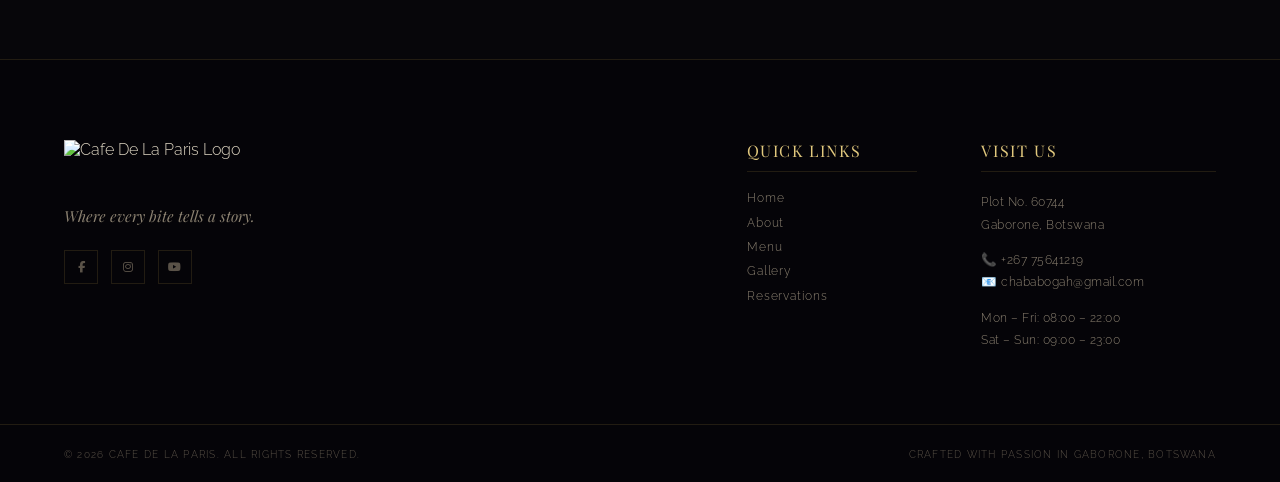
==== commit 179ba2b6: "Add files via upload" ====
--- a/index.html
+++ b/index.html
@@ -5,6 +5,71 @@
   <meta name="viewport" content="width=device-width, initial-scale=1.0">
   <title>Cafe De La Paris — Home</title>
 
+  <!-- ══ Bootstrap 5 CSS ══ -->
+  <link rel="stylesheet" href="https://cdnjs.cloudflare.com/ajax/libs/bootstrap/5.3.3/css/bootstrap.min.css">
+
+  <!--
+    ══ Bootstrap Reset Guard ══
+    Bootstrap's reboot aggressively resets fonts, colours, margins, box-sizing,
+    link styles and button styles. These rules run AFTER Bootstrap but BEFORE
+    index.css so your custom stylesheet wins every single battle untouched.
+  -->
+  <style>
+    /* Restore body defaults to CSS-var/inherited values */
+    body {
+      font-family: inherit;
+      font-size: inherit;
+      font-weight: inherit;
+      line-height: inherit;
+      color: inherit;
+      background-color: inherit;
+    }
+
+    /* Kill Bootstrap's opinionated link colour & underline */
+    a, a:hover, a:focus, a:visited {
+      color: inherit;
+      text-decoration: none;
+    }
+
+    /* Stop Bootstrap touching headings */
+    h1, h2, h3, h4, h5, h6 {
+      font-family: inherit;
+      font-weight: inherit;
+      line-height: inherit;
+      margin-bottom: inherit;
+      color: inherit;
+    }
+
+    /* Stop Bootstrap touching paragraphs */
+    p { margin-bottom: inherit; }
+
+    /* Wipe any Bootstrap .btn base styles from your button classes */
+    .btn-primary, .btn-ghost {
+      all: revert;
+    }
+
+    /* Stop Bootstrap navbar from adding its own bg / padding / shadow */
+    .navbar {
+      background: none !important;
+      box-shadow: none !important;
+      padding: 0 !important;
+    }
+
+    /* Bootstrap collapse hides with display:none — let your mobile-nav CSS
+       control the visual appearance; only Bootstrap's show/hide toggling is used */
+    .mobile-nav.collapse:not(.show) { display: none !important; }
+    .mobile-nav.collapse.show       { display: flex !important; }
+
+    /* Stop Bootstrap toggler adding its own border/outline */
+    .hamburger {
+      border: none !important;
+      background: none !important;
+      box-shadow: none !important;
+      outline: none !important;
+    }
+    .hamburger:focus { box-shadow: none !important; outline: none !important; }
+  </style>
+
   <!-- Font Awesome -->
   <link rel="stylesheet" href="https://cdnjs.cloudflare.com/ajax/libs/font-awesome/6.5.0/css/all.min.css">
 
@@ -12,7 +77,7 @@
   <link rel="preconnect" href="https://fonts.googleapis.com">
   <link href="https://fonts.googleapis.com/css2?family=Playfair+Display:ital,wght@0,400;0,500;1,400;1,500&family=Raleway:wght@200;300;400;500&family=Pinyon+Script&display=swap" rel="stylesheet">
 
-  <!-- Stylesheet -->
+  <!-- Your stylesheet — loaded LAST so it has full priority over everything above -->
   <link rel="stylesheet" href="index.css">
 </head>
 <body>
@@ -22,6 +87,12 @@
   <div class="cursor-trail" id="cursorTrail"></div>
 
   <!-- ══════════════════ NAV ══════════════════ -->
+  <!--
+    HTML structure is 100% identical to the original.
+    Only addition: data-bs-toggle / data-bs-target on the hamburger &
+    mobile-close buttons so Bootstrap JS handles open/close automatically.
+    Your nav-wrap, nav-inner, nav-logo, nav-brand, nav-links classes are untouched.
+  -->
   <header class="nav-wrap" id="navbar">
     <div class="nav-inner">
 
@@ -40,17 +111,31 @@
         <a href="reservation.html" class="nav-cta">Reservation</a>
       </nav>
 
-      <!-- Mobile hamburger -->
-      <button class="hamburger" id="hamburger" aria-label="Open menu">
+      <!-- Bootstrap JS now handles toggle — no custom JS needed for open/close -->
+      <button
+        class="hamburger"
+        id="hamburger"
+        aria-label="Open menu"
+        data-bs-toggle="collapse"
+        data-bs-target="#mobileNav"
+        aria-controls="mobileNav"
+        aria-expanded="false"
+      >
         <span></span><span></span><span></span>
       </button>
 
     </div>
   </header>
 
-  <!-- Mobile nav overlay -->
-  <div class="mobile-nav" id="mobileNav">
-    <button class="mobile-close" id="mobileClose">✕</button>
+  <!-- Mobile nav overlay — Bootstrap collapse controls show / hide -->
+  <div class="mobile-nav collapse" id="mobileNav">
+    <button
+      class="mobile-close"
+      id="mobileClose"
+      data-bs-toggle="collapse"
+      data-bs-target="#mobileNav"
+      aria-label="Close menu"
+    >✕</button>
     <nav>
       <a href="index.html">Home</a>
       <a href="about.html">About</a>
@@ -64,20 +149,16 @@
   <!-- ══════════════════ HERO ══════════════════ -->
   <section class="hero" id="hero">
 
-    <!-- Background video -->
     <video class="hero-video" autoplay muted loop playsinline>
       <source src="video/emily.mp4" type="video/mp4">
     </video>
 
-    <!-- Layered overlays -->
     <div class="hero-overlay-1"></div>
     <div class="hero-overlay-2"></div>
 
-    <!-- Decorative vertical text -->
     <p class="hero-vert-left">Est. 2020 · Gaborone, Botswana</p>
     <p class="hero-vert-right">Fine Dining · Crafted With Love</p>
 
-    <!-- Main hero content -->
     <div class="hero-content">
       <span class="hero-tag">Welcome to</span>
       <h1 class="hero-title">
@@ -91,7 +172,6 @@
       </div>
     </div>
 
-    <!-- Animated scroll indicator -->
     <div class="scroll-indicator">
       <span>Scroll</span>
       <div class="scroll-bar"><div class="scroll-thumb"></div></div>
@@ -144,10 +224,7 @@
           <div class="review-stars">★★★★★</div>
           <p class="review-text">"The most memorable dining experience I've had in Gaborone. The duck confit is pure poetry on a plate."</p>
           <div class="review-author">
-            <div class="review-avatar" style="background:#2c1f0a;">
-              <!-- Replace with: <img src="images/sarah.jpg" alt="Sarah"> -->
-              <span>S</span>
-            </div>
+            <div class="review-avatar" style="background:#2c1f0a;"><span>S</span></div>
             <div>
               <strong>Sarah M.</strong>
               <span>Gaborone, BW</span>
@@ -159,9 +236,7 @@
           <div class="review-stars">★★★★★</div>
           <p class="review-text">"Best coffee in town, hands down. The atmosphere is stunning and the staff make you feel like royalty."</p>
           <div class="review-author">
-            <div class="review-avatar" style="background:#0f1a10;">
-              <span>J</span>
-            </div>
+            <div class="review-avatar" style="background:#0f1a10;"><span>J</span></div>
             <div>
               <strong>James K.</strong>
               <span>Francistown, BW</span>
@@ -173,9 +248,7 @@
           <div class="review-stars">★★★★★</div>
           <p class="review-text">"Friendly staff, gorgeous décor and absolutely delicious desserts. We come every weekend!"</p>
           <div class="review-author">
-            <div class="review-avatar" style="background:#1a0f0a;">
-              <span>L</span>
-            </div>
+            <div class="review-avatar" style="background:#1a0f0a;"><span>L</span></div>
             <div>
               <strong>Lebo T.</strong>
               <span>Gaborone, BW</span>
@@ -187,9 +260,7 @@
           <div class="review-stars">★★★★★</div>
           <p class="review-text">"The truffle risotto alone is worth a trip across the city. Truly world-class cooking."</p>
           <div class="review-author">
-            <div class="review-avatar" style="background:#0a0f1a;">
-              <span>A</span>
-            </div>
+            <div class="review-avatar" style="background:#0a0f1a;"><span>A</span></div>
             <div>
               <strong>Amelia R.</strong>
               <span>Cape Town, SA</span>
@@ -201,9 +272,7 @@
           <div class="review-stars">★★★★★</div>
           <p class="review-text">"Jazz night on Friday was magical. Great music, great wine, unforgettable company."</p>
           <div class="review-author">
-            <div class="review-avatar" style="background:#081418;">
-              <span>M</span>
-            </div>
+            <div class="review-avatar" style="background:#081418;"><span>M</span></div>
             <div>
               <strong>Mike O.</strong>
               <span>Johannesburg, SA</span>
@@ -214,7 +283,6 @@
       </div>
     </div>
 
-    <!-- Dots navigation -->
     <div class="reviews-dots" id="reviewsDots"></div>
   </section>
 
@@ -226,26 +294,24 @@
         <img src="images/logo 3.0.png" alt="Cafe De La Paris Logo" class="footer-logo">
         <p class="footer-tagline">Where every bite tells a story.</p>
         <div class="footer-socials">
-          <a href="#" aria-label="Facebook"><i class="fab fa-facebook-f"></i></a>
-          <a href="#" aria-label="Twitter"><i class="fab fa-twitter"></i></a>
-          <a href="#" aria-label="LinkedIn"><i class="fab fa-linkedin-in"></i></a>
-          <a href="#" aria-label="YouTube"><i class="fab fa-youtube"></i></a>
+          <a href="https://www.facebook.com/profile.php?id=61563733542906" aria-label="Facebook"><i class="fab fa-facebook-f"></i></a>
+          <a href="https://www.instagram.com/cafed.e/" aria-label="Instagram"><i class="fab fa-instagram"></i></a>
+          <a href="https://www.youtube.com/@cafedelaParix" aria-label="YouTube"><i class="fab fa-youtube"></i></a>
         </div>
       </div>
 
       <div class="footer-map-col">
         <iframe
-          src="https://www.google.com/maps/embed?pb=!1m18!1m12!1m3!1d1983.123456789!2d-0.119543!3d51.503324!2m3!1f0!2f0!3f0!3m2!1i1024!2i768!4f13.1!3m3!1m2!1s0x487604b123456789%3A0xabcdef123456789!2slastminute.com%20London%20Eye!5e0!3m2!1sen!2suk!4v1600000000000!5m2!1sen!2suk"
-          width="100%" height="180" style="border:0;" allowfullscreen="" loading="lazy"
-          referrerpolicy="no-referrer-when-downgrade">
+          src="https://www.google.com/maps/embed?pb=!1m18!1m12!1m3!1d57312.49278609483!2d25.8498964!3d-24.6282079!2m3!1f0!2f0!3f0!3m2!1i1024!2i768!4f13.1!3m3!1m2!1s0x1ebffdaa87f1f0c9%3A0x7a987f5519c0c84b!2sGaborone%2C%20Botswana!5e0!3m2!1sen!2sbw!4v1700000000000!5m2!1sen!2sbw"
+          width="100%" height="220" style="border:0;border-radius:10px;" allowfullscreen loading="lazy">
         </iframe>
       </div>
 
       <div class="footer-links-col">
         <h4>Quick Links</h4>
-        <a href="home.html">Home</a>
-        <a href="about.css">About</a>
-        <a href="#">Menu</a>
+        <a href="index.html">Home</a>
+        <a href="about.html">About</a>
+        <a href="menu.html">Menu</a>
         <a href="gallery.html">Gallery</a>
         <a href="reservation.html">Reservations</a>
       </div>
@@ -262,12 +328,15 @@
     </div>
 
     <div class="footer-bottom">
-      <p>© 2020 Cafe De La Paris · Powered by WPDEVELOPER</p>
+      <p>© 2026 Cafe De La Paris. All rights reserved.</p>
       <p>Crafted with passion in Gaborone, Botswana</p>
     </div>
   </footer>
 
-  <!-- JavaScript -->
+  <!-- ══ Bootstrap 5 JS Bundle (Popper included) ══ -->
+  <script src="https://cdnjs.cloudflare.com/ajax/libs/bootstrap/5.3.3/js/bootstrap.bundle.min.js"></script>
+
+  <!-- Your custom JS -->
   <script src="index.js"></script>
 
 </body>
